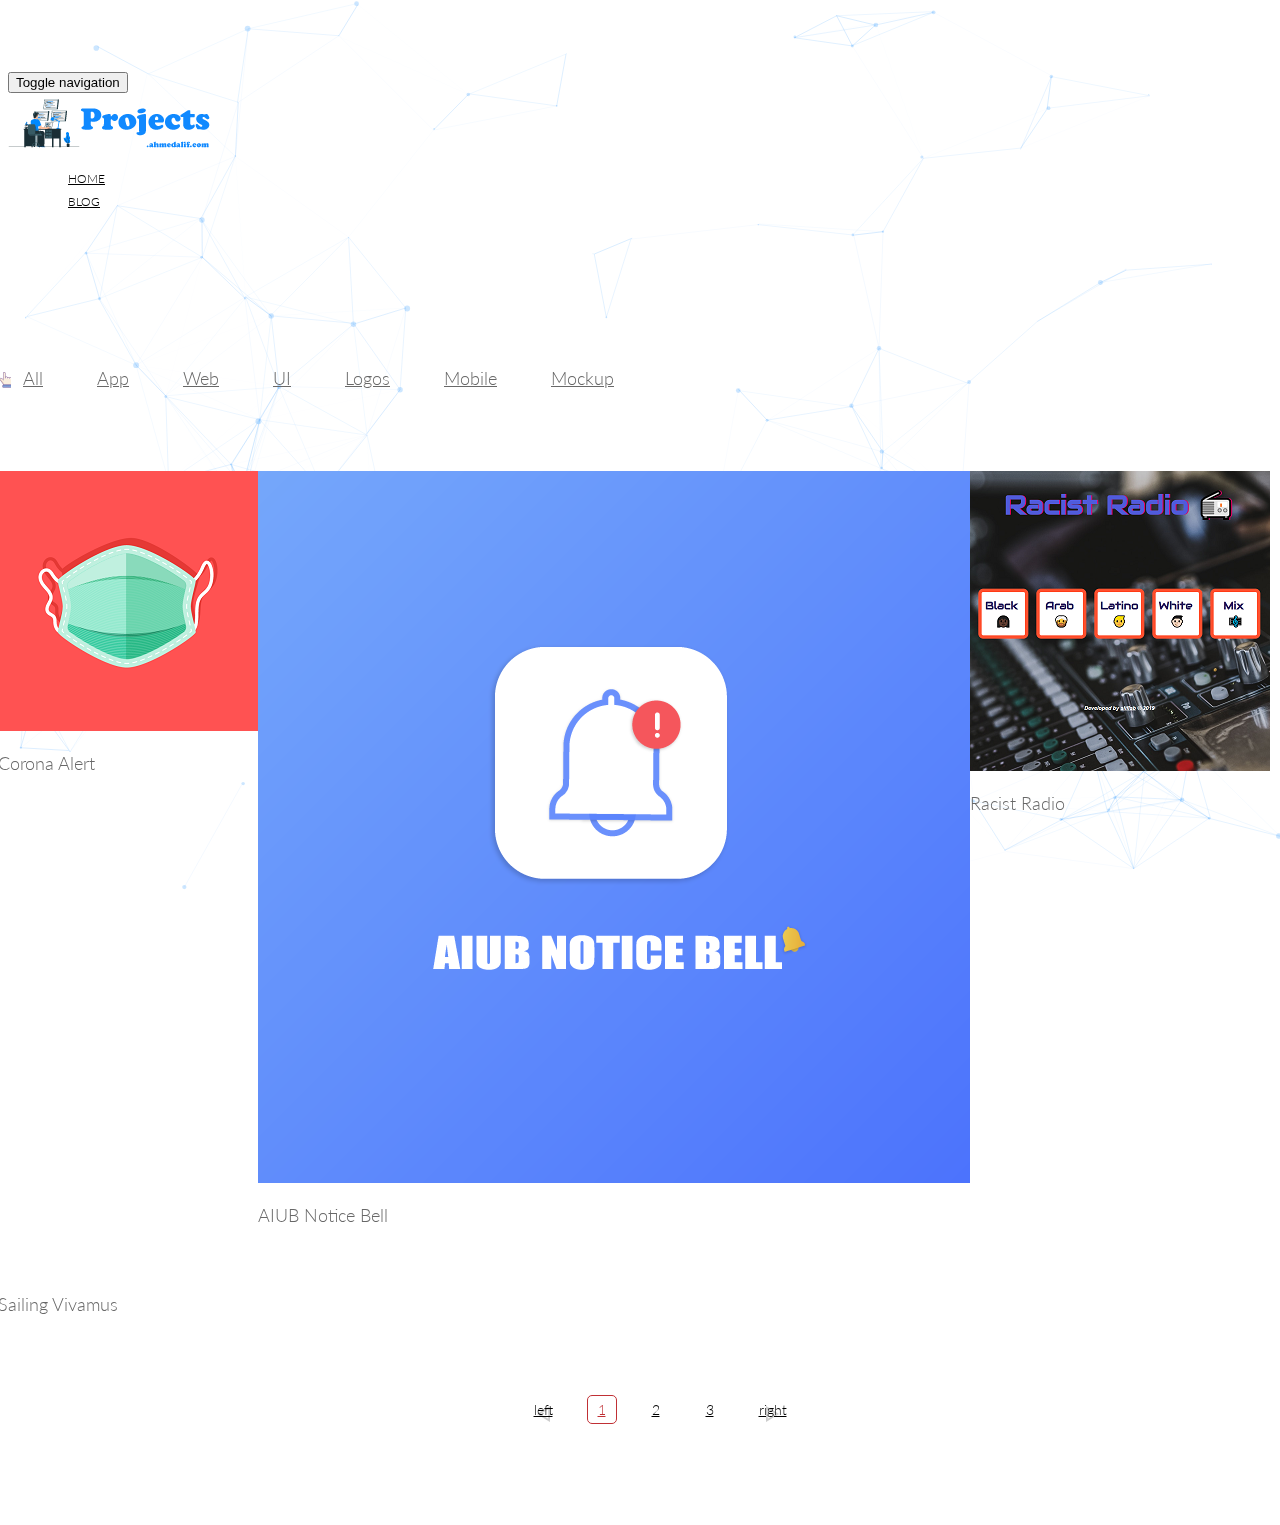
==== project.html @ 7125eb11 "Readme pull" ====
<!DOCTYPE html>
<html lang="en">
<head>
    <meta charset="utf-8">
    <meta name="viewport" content="width=device-width, initial-scale=1.0">
    <meta name="description" content="Project showcase site of Alif">
    <meta name="author" content="Alif">
    <title>Projects | AlifLab</title>
    <link href="css/bootstrap.min.css" rel="stylesheet">
    <link href="css/font-awesome.min.css" rel="stylesheet">
    <link href="css/lightbox.css" rel="stylesheet"> 
    <link href="css/animate.min.css" rel="stylesheet"> 
	<link href="css/main.css" rel="stylesheet">
	<link href="css/responsive.css" rel="stylesheet">

    <!--[if lt IE 9]>
	    <script src="js/html5shiv.js"></script>
	    <script src="js/respond.min.js"></script>
    <![endif]-->       

    <link rel="apple-touch-icon" sizes="57x57" href="images/favicon/apple-icon-57x57.png">
    <link rel="apple-touch-icon" sizes="60x60" href="images/favicon/apple-icon-60x60.png">
    <link rel="apple-touch-icon" sizes="72x72" href="images/favicon/apple-icon-72x72.png">
    <link rel="apple-touch-icon" sizes="76x76" href="images/favicon/apple-icon-76x76.png">
    <link rel="apple-touch-icon" sizes="114x114" href="images/favicon/apple-icon-114x114.png">
    <link rel="apple-touch-icon" sizes="120x120" href="images/favicon/apple-icon-120x120.png">
    <link rel="apple-touch-icon" sizes="144x144" href="images/favicon/apple-icon-144x144.png">
    <link rel="apple-touch-icon" sizes="152x152" href="images/favicon/apple-icon-152x152.png">
    <link rel="apple-touch-icon" sizes="180x180" href="images/favicon/apple-icon-180x180.png">
    <link rel="icon" type="image/png" sizes="192x192" href="images/favicon/android-icon-192x192.png">
    <link rel="icon" type="image/png" sizes="32x32" href="images/favicon/favicon-32x32.png">
    <link rel="icon" type="image/png" sizes="96x96" href="images/favicon/favicon-96x96.png">
    <link rel="icon" type="image/png" sizes="16x16" href="images/favicon/favicon-16x16.png">
</head><!--/head-->

<body>
	<header id="header">      
        <div class="container">
            <div class="row">
                <div class="col-sm-12 overflow">
                   <div class="social-icons pull-right">
                        <ul class="nav nav-pills">
                            <li><a href="https://www.facebook.com/alif.0920"><i class="fa fa-facebook"></i></a></li>
                            <li><a href="https://twitter.com/alif0920"><i class="fa fa-twitter"></i></a></li>
                            <li><a href="https://www.linkedin.com/in/alif09"><i class="fa fa-linkedin"></i></a></li>
                            <li><a href="https://github.com/thealiflab"><i class="fa fa-github"></i></a></li>
                            <li><a href="https://www.behance.net/alif09"><i class="fa fa-behance"></i></a></li>
                            
                        </ul>
                    </div> 
                </div>
             </div>
        </div>
        <div class="navbar navbar-inverse" role="banner">
            <div class="container">
                <div class="navbar-header">
                    <button type="button" class="navbar-toggle" data-toggle="collapse" data-target=".navbar-collapse">
                        <span class="sr-only">Toggle navigation</span>
                        <span class="icon-bar"></span>
                        <span class="icon-bar"></span>
                        <span class="icon-bar"></span>
                    </button>

                    <a class="navbar-brand" href="index.html">
                        <h1><img src="images/projectlogo.png" alt="logo"></h1>
                    </a>
                    
                </div>
                <div class="collapse navbar-collapse">
                    <ul class="nav navbar-nav navbar-right">
                        <li><a href="https://ahmedalif.com">Home</a></li>           
                        <li><a href="https://ahmedalif.com/blog">Blog</a>                
                    </ul>
                </div>
            </div>
        </div>
    </header>
    <!--/#header-->


    <!--/#action-->

    <section id="portfolio">
        <div class="container">
            <div class="row">
                <ul class="portfolio-filter text-center">
                    <li><a class="btn btn-default active" href="#" data-filter="*">All</a></li>
                    <li><a class="btn btn-default" href="#" data-filter=".app">App</a></li>
                    <li><a class="btn btn-default" href="#" data-filter=".web">Web</a></li>
                    <li><a class="btn btn-default" href="#" data-filter=".folio">UI</a></li>
                    <li><a class="btn btn-default" href="#" data-filter=".logos">Logos</a></li>
                    <li><a class="btn btn-default" href="#" data-filter=".mobile">Mobile</a></li>
                    <li><a class="btn btn-default" href="#" data-filter=".mockup">Mockup</a></li>
                </ul><!--/#portfolio-filter-->
                <!-- projects.ahmedalif.com/coronaalert.html -->
                
                <div class="portfolio-items">

                    <div class="col-sm-6 portfolio-item app">
                        <div class="portfolio-wrapper">
                            <div class="portfolio-single">
                                <div class="portfolio-thumb">
                                    <img src="images/portfolio/calogo.png" class="img-responsive" alt="Corona Alert">
                                </div>
                                <div class="portfolio-view">
                                    <ul class="nav nav-pills">
                                        <li><a href="portfolio-details.html"><i class="fa fa-github"></i></a></li>
                                        <li><a href="https://projects.ahmedalif.com/coronaalert.html" data-lightbox="example-set"><i class="fa fa-eye"></i></a></li>
                                    </ul>
                                </div>
                            </div>
                            <div class="portfolio-info">
                                <h2>Corona Alert</h2>
                            </div>
                        </div>
                    </div>

                    <div class="col-sm-6 portfolio-item web">
                        <div class="portfolio-wrapper">
                            <div class="portfolio-single">
                                <div class="portfolio-thumb">
                                    <img src="images/portfolio/anblogo.png" class="img-responsive" alt="AIUB Notice Bell">
                                </div>
                                <div class="portfolio-view">
                                    <ul class="nav nav-pills">
                                        <li><a href="portfolio-details.html"><i class="fa fa-github"></i></a></li>
                                        <li><a href="https://projects.ahmedalif.com/" data-lightbox="example-set"><i class="fa fa-eye"></i></a></li>
                                    </ul>
                                </div>
                            </div>
                            <div class="portfolio-info">
                                <h2>AIUB Notice Bell</h2>
                            </div>
                        </div>
                    </div>

                    <div class="col-sm-6 portfolio-item web">
                        <div class="portfolio-wrapper">
                            <div class="portfolio-single">
                                <div class="portfolio-thumb">
                                    <img src="images/portfolio/rrpic.png" class="img-responsive" alt="Racist Radio">
                                </div>
                                <div class="portfolio-view">
                                    <ul class="nav nav-pills">
                                        <li><a href="portfolio-details.html"><i class="fa fa-github"></i></a></li>
                                        <li><a href="https://thealiflab.github.io/RacistRadio" data-lightbox="example-set"><i class="fa fa-eye"></i></a></li>
                                    </ul>
                                </div>
                            </div>
                            <div class="portfolio-info">
                                <h2>Racist Radio</h2>
                            </div>
                        </div>
                    </div>

                    <div class="col-sm-6 portfolio-item app logos">
                        <div class="portfolio-wrapper">
                            <div class="portfolio-single">
                                <div class="portfolio-thumb">
                                    <img src="images/portfolio/19.jpg" class="img-responsive" alt="">
                                </div>
                                <div class="portfolio-view">
                                    <ul class="nav nav-pills">
                                        <li><a href="portfolio-details.html"><i class="fa fa-github"></i></a></li>
                                        <li><a href="images/portfolio/19.jpg" data-lightbox="example-set"><i class="fa fa-eye"></i></a></li>
                                    </ul>
                                </div>
                            </div>
                            <div class="portfolio-info">
                                <h2>Sailing Vivamus</h2>
                            </div>
                        </div>
                    </div>
                    

                </div>
                <div class="portfolio-pagination">
                    <ul class="pagination">
                      <li><a href="#">left</a></li>
                      <li class="active"><a href="#">1</a></li>
                      <li><a href="#">2</a></li>
                      <li><a href="#">3</a></li>
                      <li><a href="#">right</a></li>
                    </ul>
                </div>
            </div>
        </div>
    </section>
    <!--/#portfolio-->


    <!--/#footer-->

    <!-- particle backgound js files -->

    <div id="particles-js"></div>
    <script type="text/javascript" src="js/particles.js"></script>
    <script type="text/javascript" src="js/app.js"></script>

    <script type="text/javascript" src="js/jquery.js"></script>
    <script type="text/javascript" src="js/bootstrap.min.js"></script>
    <script type="text/javascript" src="js/jquery.isotope.min.js"></script>
    <script type="text/javascript" src="js/lightbox.min.js"></script>
    <script type="text/javascript" src="js/wow.min.js"></script>
    <script type="text/javascript" src="js/main.js"></script>  
</body>
</html>
---- css/main.css ----
@import url(http://fonts.googleapis.com/css?family=Lato:100,300,400,700);
  @import url(http://fonts.googleapis.com/css?family=Open+Sans:300italic,400italic,600italic,700italic,400,300,600,700);
  @import url(http://fonts.googleapis.com/css?family=Noto+Sans:400,700);

  /*
  ================
   Background Particles Animation
  ================
*/

  #particles-js{
    height: 100%;
    position: fixed;
    top: 0%;
    right: 0%;
    bottom: 0%;
    left: 0%;
    z-index: -1;

  }


  body {
    background: transparent;
    font-family: 'Lato', sans-serif;
    font-weight: 300;
    font-size: 14px;
    line-height: 22px;
    color: #000;
  }

  html {
    height: 100%;
  }


  a{
    color:#1089ff;
  }

  a:hover {
    outline: none;
    text-decoration:none;
    color: #1089ff;
  }

  a:focus {
    outline:none;
    outline-offset: 0;
  }

  a {
    -webkit-transition: 300ms;
    transition: 300ms;
  }


  ul {
    list-style: none;
  }

  h1, h2, h3, h4, h5, h6 {
    font-family: 'Lato', sans-serif;
    font-weight: 300;
  }

  h1{
    color: #686868;
  }

  h2{
    font-size: 24px;
    color: #686868;
  }

  h3{
    font-size: 18px;
  }

  .overflow{
    overflow: hidden;
  }

  .uppercase{
    text-transform: uppercase;
  }

  .btn-common {
    font-size: 14px;
    color: #1089ff;
    border: 1px solid #0099ae;
    font-family: 'Open Sans', sans-serif;
    font-weight: 300;
    padding: 10px 25px;
  }

  #action .col-sm-5{
    position: absolute;

    top: 0;
    height: 100%;
    right: 0;
  }


  .btn-common:hover, 
  .btn-common:focus{
    outline: none;
    background: none;
    -webkit-box-shadow: none;
    box-shadow: none;
    color: #01707f;
    border-color:#01707f;
  }

  .align-right{
    text-align: right;
  }

  .inline{
    display: inline-block;
  }

  .padding{
    padding: 65px 0;
  }

  .padding-bottom{
    padding-bottom: 65px;
  }

  .padding-top{
    padding-top: 90px;
  }

  .padding-right{
    padding-right: 80px;
  }

  .padding-left{
    padding-left: 80px;
  }

  .margin-bottom{
    margin-bottom: 35px;
  }

     .carousel-indicators.visible-xs {
      height: 20px;
      margin: 0;
      padding: 0;
      position: absolute;
      top: -35px;
      width: 100%;
      left: 0;
    }

  .carousel-indicators.visible-xs li {
    border-color: #1089ff;
    border-width: 2px;
    height: 12px;
    margin: 0 5px 0 0;
    width: 12px;
  }

  .carousel-indicators.visible-xs li.active {
    background: #1089ff;
  }


/*************************
*******Header******
**************************/


#header{
  margin-bottom: 0;
  padding: 30px 0 60px 0;
}

#header .navbar-inverse .container{
  position: relative;
}

.search{
  position: absolute;
  top: 20px;
  right: 0;
  z-index: 1;
}

.search i{
  color: #00aeef;
  cursor: pointer;
  position: absolute;
  right: 10px;
  top: 2px;
}

.field-toggle{
  position: relative;
  top: 30px;
  right: 15px;
  display: none;
  height: 50px;
}


.social-icons ul li{
  padding: 0 10px;

}

.social-icons ul li:last-child{
  padding-right: 0;

}

.social-icons ul li a{
  font-size: 18px;
  color: #d3d3d3;
  padding: 0;
}

.social-icons ul li a:hover .fa-facebook {
  color:#1089ff;
}

.social-icons ul li a:hover .fa-twitter {
  color:#1089ff;
}

.social-icons ul li a:hover .fa-google-plus {
  color:#1089ff;
}

.social-icons ul li a:hover .fa-dribbble {
  color:#1089ff;
}

.social-icons ul li a:hover .fa-linkedin {
  color:#1089ff;
}

.social-icons ul li a:hover,
.social-icons ul li a:focus{  
  background: none;
}

#header .navbar {
  background: transparent;
  border: 0;
  margin-bottom: 0;
}

#header .navbar-toggle{
  margin-top: 20px;
}

#header .navbar-brand{
  padding: 0;
  margin-left: 0;
}

#header .navbar-brand h1{
  padding: 0;
  margin: 0;
}

#header .navbar-nav.navbar-right >li:last-child{
  margin-right: 20px;
}

#header .navbar-nav.navbar-right >li a {
  color: #000;
  font-size: 12px;
  padding: 20px;
  text-transform: uppercase;
  font-weight: 300;
}


#header .navbar-inverse .navbar-nav  li.active > a,  
#header .navbar-inverse .navbar-nav  li.active > a:focus, 
#header .navbar-nav.navbar-right li > a:hover,
.navbar-inverse .navbar-nav > .open > a {
  background-color: inherit;
  border: 0;
  color: #00aeef;
}

#header .navbar-inverse .navbar-nav  li a:hover{
  color: #00aeef;
}


/*  Dropdown menu*/

ul.sub-menu {
  display: none;
  list-style: none;
  padding: 0;
  margin: 0;
}

#header .navbar-nav li ul.sub-menu li a{
  color: #818285;
  padding: 5px 0;
  font-size: 13px;
  display: block;
  text-transform: capitalize;
}

#header .navbar-nav li ul.sub-menu li .active{
  background: #00aeef;
  color: #fff;
  position: relative;
}

#header .navbar-nav li ul.sub-menu li .active i{
  position: absolute;
  font-size: 56px;
  top: -13px;
  color: #0884d5;
}

#header .navbar-nav li ul.sub-menu li .active .fa-angle-right{
  left: -3px;
}

#header .navbar-nav li ul.sub-menu li .active .fa-angle-left{
  right: -3px;
}

#header .navbar-nav li ul.sub-menu li a:hover,
#header .navbar-nav li ul.sub-menu li a:focus{
  background: #00aeef;
  color: #fff;
}

.fa-angle-down{
  padding-left: 5px; 
}

.scaleIn {
  -webkit-animation-name: scaleIn;
  animation-name: scaleIn;
}

@-webkit-keyframes scaleIn {
  0% {
    opacity: 0;
    -webkit-transform: scale(0);
    transform: scale(0);
  }

  100% {
    opacity: 1;
    -webkit-transform: scale(1);
    transform: scale(1);
  }
}

@keyframes scaleIn {
  0% {
    opacity: 0;
    -webkit-transform: scale(0);
    transform: scale(0);
  }

  100% {
    opacity: 1;
    -webkit-transform: scale(1);
    transform: scale(1);
  }
}


/*************************
*******Footer******
**************************/


/*************************
*******Home Page******
**************************/



/*************************
*******About Us Page******
**************************/


/*************************
*******Portfolio Default**
**************************/

.portfolio-single {
  position: relative;
}

.portfolio-thumb {
  position: relative;
}

.portfolio-thumb img {
  width: 100%;
}


.portfolio-single:hover .portfolio-view{
  display: block;
  -webkit-animation: fadeInUp 400ms;
  animation: fadeInUp 400ms;
}

#portfolio .row{
  margin-left: -10px;
  margin-right: -10px;
}

.portfolio-view {
  display: none;
  position: absolute;
  top: 0;
  height: 100%;
  background:rgb(16, 137, 255, 0.8);
  width: 100%;
  text-align: center;
}

.portfolio-view .nav-pills {
  padding: 0;
  display: inline-block;
  margin-top: -26px;
  top: 50%;
  position: relative;
}

.portfolio-view .nav-pills li {
  display: inline-block;
  margin: 0 5px;
}

.portfolio-view .nav-pills li a {
  color: #fff;
  border: 1px solid #fff;
  width: 40px;
  height: 40px;
  line-height: 38px;
  text-align: center;
  padding: 0;
  border-radius: 40px;
  -webkit-animation: scaleIn 400ms linear 100ms both;
  animation: scaleIn 400ms linear 100ms both;
  -webkit-transition: all 0.9s ease;
  transition: all 0.9s ease;
}

.portfolio-view .nav-pills li a:hover {
  color: #702340;
  border-color: #702340;
  -webkit-transition: all 0.9s ease;
  transition: all 0.9s ease;
}

.portfolio-info {
  overflow: hidden;
  margin-bottom: 30px;
}

.portfolio-info h2 {
  font-size: 18px;
  margin: 15px 0 0;
}

.portfolio-filter {
  margin: 80px 0;
  padding: 0;
}

.portfolio-filter li {
  display: inline-block;
  position: relative;
}

.portfolio-filter li a {
  border-radius: 0;
  color: #686868;
  font-size: 18px;
  font-weight: 300;
  padding: 0 25px;
  text-transform: capitalize;
  border: none;
}

.portfolio-filter li .active{
  background: transparent;
  box-shadow: none;
  -webkit-box-shadow: none;
}

.portfolio-filter li a:hover, 
.portfolio-filter li a:focus,
.portfolio-filter li a.active {
  background: transparent;
  box-shadow: none;
  -webkit-box-shadow: none;
}

.portfolio-filter li a.active:before{
  position: absolute;

  content: "";
  left: 0;
  width: 13px;
  height: 16px;
  background: url(../images/portfolio/icon.png);
  top: 5px;
}

.portfolio-pagination{
  text-align: center;
  
  padding-top: 40px;
  padding-bottom: 90px;
}

.pagination li{
  display: inline-block;
  margin: 0 10px;
}

.pagination li a{
  color: #000;
  padding: 5px 10px;
  border-radius: 5px;
  border: 1px solid #fff;
}

.pagination li:first-child a{
  background: url(../images/portfolio/left.png);
  background-repeat: no-repeat;
  text-indent: -999999999px;
  background-position: center top 10px;
  width: 32px;
  height: 36px;
  border: none;
  -webkit-transition: 300ms;
  transition: 300ms;
}

.pagination li:first-child a:hover{
  background: url(../images/portfolio/left.png);
  background-position: center top -37px;
  background-repeat: no-repeat;
  -webkit-transition: 300ms;
  transition: 300ms;
}

.pagination li:last-child a{
  background: url(../images/portfolio/right.png);
  background-repeat: no-repeat;
  text-indent: -999999999px;
  background-position: center top 10px;
  width: 32px;
  height: 36px;
  border: none;
  -webkit-transition: 300ms;
  transition: 300ms;
}

.pagination li:last-child a:hover{
  background: url(../images/portfolio/right.png);
  background-position: center top -37px;
  background-repeat: no-repeat;
  -webkit-transition: 300ms;
  transition: 300ms;
}

.pagination li a:hover,
.pagination .active a, 
.pagination a:active, 
.pagination .active a:hover,
.pagination .active a:focus, 
.pagination a:focus {
  background: transparent;
  border-color: #C03035;
  color: #C03035;
}


/*****************************
Portfolio with right sidebar
*****************************/

.sidebar h3 {
  color: #404040;
  margin-top: 0;
  border-bottom: 3px solid #ececec;
  margin-bottom: 6px;
  padding-bottom: 8px;
}

.sidebar-item{
  margin-bottom: 48px;
}

.categories .navbar-stacked li {
  border-bottom: 1px solid #ececec;
}

.categories .navbar-stacked li:last-child {
  border-bottom: 0px solid #ececec;
}

.categories .navbar-stacked li a {
  font-size: 16px;
  color: #6a6a6a;
  padding: 8px 0;
  padding-left: 0;
}

.categories .navbar-stacked li a:hover{
  background: none;
  margin-left: 20px;
  color: #0099AE;
  opacity: 1;
}

.categories .navbar-stacked li.active a{
  color: #0099AE;
  padding-left: 20px;
}

.categories .navbar-stacked li.active a:before{
  position: absolute;
  content: "";
  border-color: transparent transparent transparent #0099AE;
  border-width: 8px;
  border-style: solid;
  left: 0;
  top: 13px;
  margin-top: 0;
  z-index: 0;
  transition: all 0.3s ease 0s;
  -moz-transition: all 0.3s ease 0s;
  -webkit-transition: all 0.3s ease 0s;
  -o-transition: all 0.3s ease 0s;
}

.categories .navbar-stacked li.active a:after {
  position: absolute;
  content: "";
  border-color: transparent transparent transparent #fff;
  border-width: 6px;
  border-style: solid;
  left: 0px;
  top: 15px;
  margin-top: 0;
  z-index: 1;
  transition: all 0.3s ease 0s;
  -moz-transition: all 0.3s ease 0s;
  -webkit-transition: all 0.3s ease 0s;
  -o-transition: all 0.3s ease 0s;
}

.sidebar-item .media{
  border-bottom: 1px solid #ececec;
  padding-bottom: 10px;
  padding-top: 21px;
  margin-top: 0;
  transition: all 0.3s ease 0s;
  -moz-transition: all 0.3s ease 0s;
  -webkit-transition: all 0.3s ease 0s;
  -o-transition: all 0.3s ease 0s;    
}

.sidebar-item .media:last-child{
  border-bottom: 0px solid #ececec;  
  padding-bottom: 0; 
}

.sidebar-item .media:hover{
  border-left: 2px solid #0099AE;
  padding-left: 5px;
  transition: all 0.3s ease 0s;
  -moz-transition: all 0.3s ease 0s;
  -webkit-transition: all 0.3s ease 0s;
  -o-transition: all 0.3s ease 0s;
}

.sidebar-item .media:hover.media .media-body h4 a{
  color: #0099AE;
  transition: all 0.3s ease 0s;
  -moz-transition: all 0.3s ease 0s;
  -webkit-transition: all 0.3s ease 0s;
  -o-transition: all 0.3s ease 0s;
}

.sidebar-item .media .media-body h4 {
  margin-top: 0;
  margin-bottom: 8px;
}

.sidebar-item .media .media-body h4 a{
  color: #7d7d7d;
  font-size: 16px;
}

.sidebar-item .media .media-body p {
  color: #b4b4b4;
  font-size: 12px;
}

.tag-cloud .nav-pills{
  margin-top: 16px;
}

.tag-cloud .nav-pills li{
  margin: 0;
  margin-top: 6px;
  margin-right: 4px;
}

.tag-cloud .nav-pills li a{
  font-size: 14px;
  font-weight: 300;
  padding: 5px 15px;
  background: #bbbbbb;
  color: #fff;
  border-radius: 3px;
}

.tag-cloud .nav-pills li a:hover{
  background: #0099AE;
}

.popular ul.gallery {
  margin: 0;
  padding: 0;
  list-style: none;
  margin: 10px -8px;
}

.popular ul.gallery li {
  display: block;
  width: 33.33%;
  float: left;
  padding: 8px;
}

.popular ul.gallery li a {
  display: block;
}

.popular ul.gallery li a img {
  width: 100%;
  transition: border-radius 300ms ease-in;
  -webkit-transition: border-radius 300ms ease-in;
}

.popular ul.gallery li a img:hover {
  border-radius: 60px;
}


/* Start: Recommended Isotope styles */

/**** Isotope Filtering ****/
.isotope-item {
  z-index: 2;
}

.isotope-hidden.isotope-item {
  pointer-events: none;
  z-index: 1;
}

/**** Isotope CSS3 transitions ****/

.isotope,
.isotope .isotope-item {
  -webkit-transition-duration: 0.8s;
  transition-duration: 0.8s;
}

.isotope {
  -webkit-transition-property: height, width;
  transition-property: height, width;
}

.isotope .isotope-item {
  -webkit-transition-property: -webkit-transform, opacity;
  -webkit-transition-property: opacity, -webkit-transform;
  transition-property: opacity, -webkit-transform;
  transition-property: transform, opacity;
  transition-property: transform, opacity, -webkit-transform;
}

/**** disabling Isotope CSS3 transitions ****/
.isotope.no-transition,
.isotope.no-transition .isotope-item,
.isotope .isotope-item.no-transition {
  -webkit-transition-duration: 0s;
  transition-duration: 0s;
}




/*****************************
Portfolio Details
*****************************/

#portfolio-information.padding-top{
  padding-top: 100px;
}

.project-name h2{
  margin-top: 0;
  margin-bottom: 15px;
}

#related-work .title{
  margin-bottom: 55px;
  margin-top: 10px;
}

.navbar-default {
  background: none;
  padding: 0;
}

.navbar-default li a{
  font-size: 12px;
  padding: 0;
  padding-right: 15px;
}

.navbar-default li a i{
  padding-right: 8px;
}

.navbar-default li a:hover{
  color: #0884d5;
  background: none;
}

.skills .navbar-default,
.client .navbar-default{
  margin-left: 35px;
  
}

.live-preview .btn-common{
  margin-top: 21px;
  padding: 13px 45px;
}


/*Features*/
.feature-inner{
  text-align: center;
}
.icon-wrapper{
  display: inline-block;
  background-color: #4FCCCD;
  color: #fff;
  padding: 25px;
  box-shadow: 0 0 0 5px rgba(0,0,0,.1) inset;
  -webkit-box-shadow: 0 0 0 5px rgba(0,0,0,.1) inset;
  border-radius: 100%;
  margin: 10px 0;
}
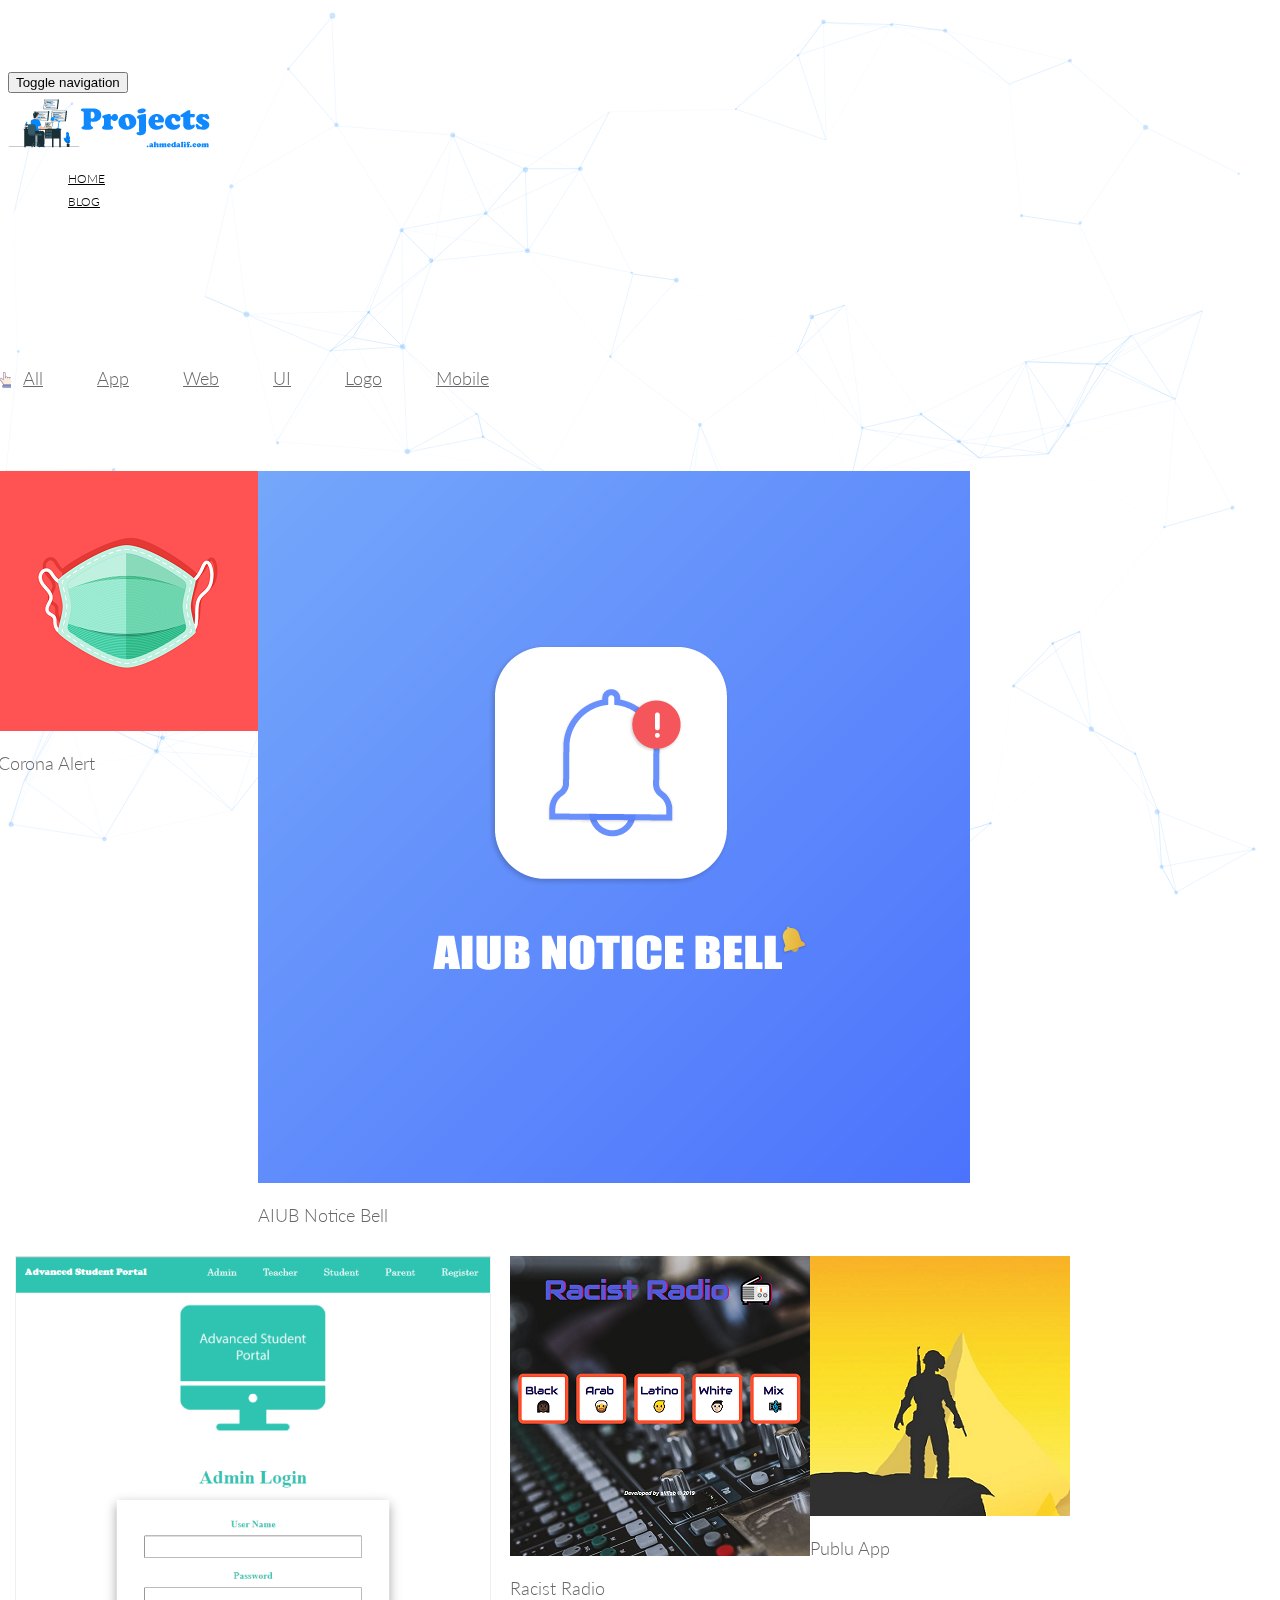
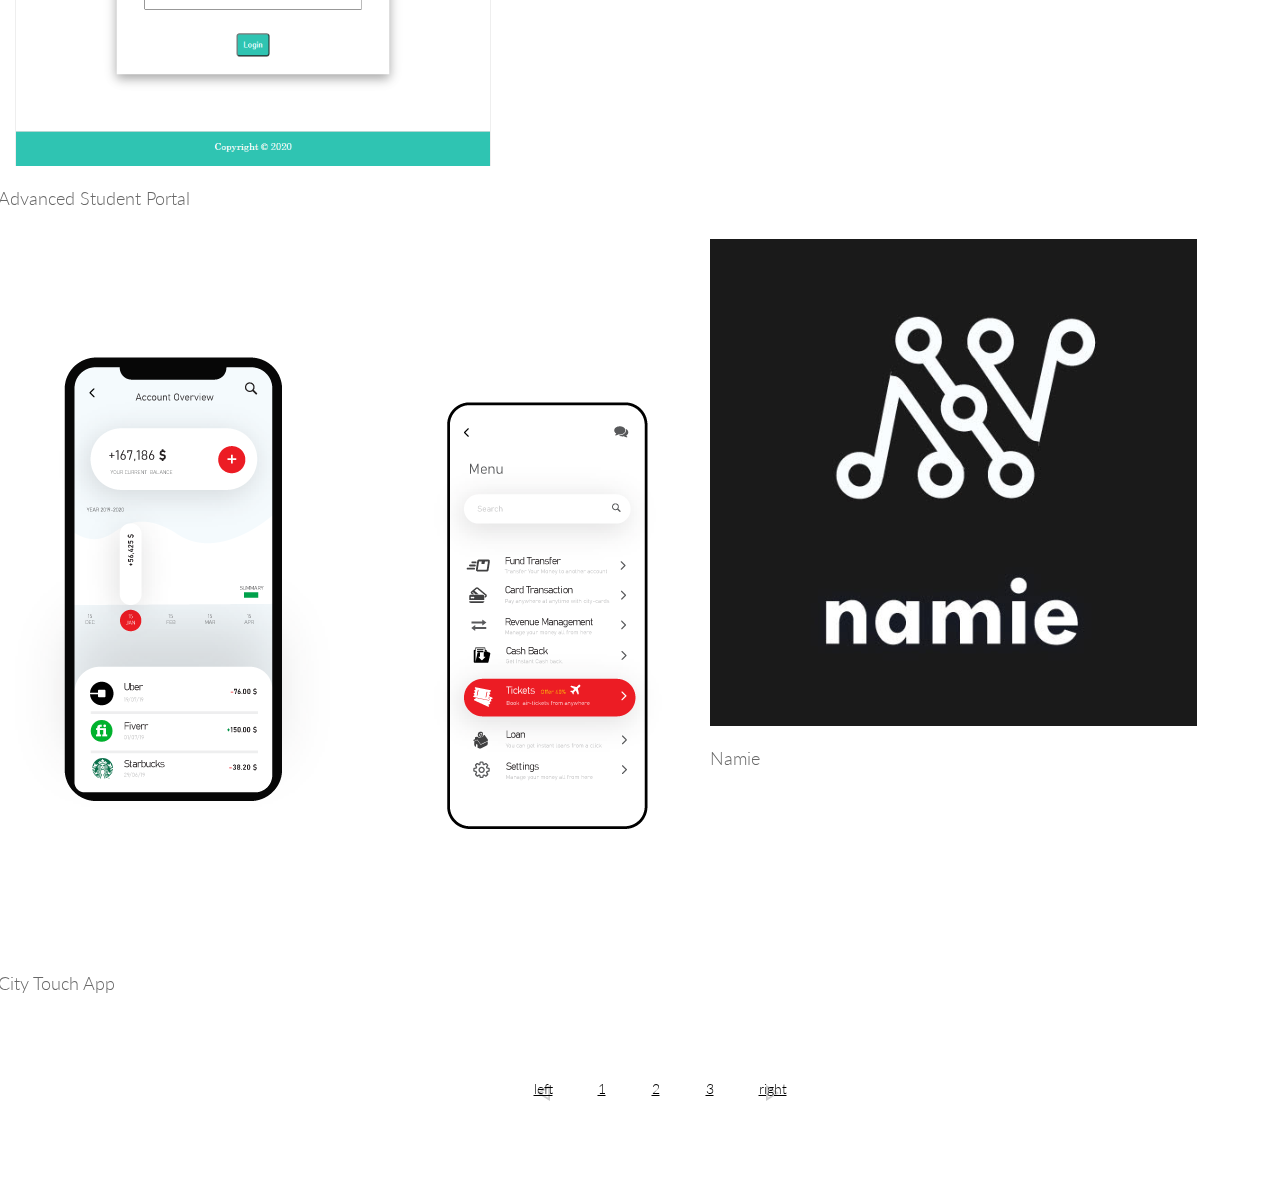
==== commit 218ba908: "added projects till now" ====
--- a/project.html
+++ b/project.html
@@ -32,6 +32,8 @@
     <link rel="icon" type="image/png" sizes="96x96" href="images/favicon/favicon-96x96.png">
     <link rel="icon" type="image/png" sizes="16x16" href="images/favicon/favicon-16x16.png">
 </head><!--/head-->
+
+<!-- TODO Have to add each page directory with information -->
 
 <body>
 	<header id="header">      
@@ -87,16 +89,15 @@
                     <li><a class="btn btn-default active" href="#" data-filter="*">All</a></li>
                     <li><a class="btn btn-default" href="#" data-filter=".app">App</a></li>
                     <li><a class="btn btn-default" href="#" data-filter=".web">Web</a></li>
-                    <li><a class="btn btn-default" href="#" data-filter=".folio">UI</a></li>
-                    <li><a class="btn btn-default" href="#" data-filter=".logos">Logos</a></li>
+                    <li><a class="btn btn-default" href="#" data-filter=".ui">UI</a></li>
+                    <li><a class="btn btn-default" href="#" data-filter=".logo">Logo</a></li>
                     <li><a class="btn btn-default" href="#" data-filter=".mobile">Mobile</a></li>
-                    <li><a class="btn btn-default" href="#" data-filter=".mockup">Mockup</a></li>
                 </ul><!--/#portfolio-filter-->
                 <!-- projects.ahmedalif.com/coronaalert.html -->
                 
                 <div class="portfolio-items">
 
-                    <div class="col-sm-6 portfolio-item app">
+                    <div class="col-sm-6 portfolio-item app mobile">
                         <div class="portfolio-wrapper">
                             <div class="portfolio-single">
                                 <div class="portfolio-thumb">
@@ -104,7 +105,7 @@
                                 </div>
                                 <div class="portfolio-view">
                                     <ul class="nav nav-pills">
-                                        <li><a href="portfolio-details.html"><i class="fa fa-github"></i></a></li>
+                                        <li><a href="https://github.com/thealiflab/CoronaAlert"><i class="fa fa-github"></i></a></li>
                                         <li><a href="https://projects.ahmedalif.com/coronaalert.html" data-lightbox="example-set"><i class="fa fa-eye"></i></a></li>
                                     </ul>
                                 </div>
@@ -123,13 +124,32 @@
                                 </div>
                                 <div class="portfolio-view">
                                     <ul class="nav nav-pills">
-                                        <li><a href="portfolio-details.html"><i class="fa fa-github"></i></a></li>
-                                        <li><a href="https://projects.ahmedalif.com/" data-lightbox="example-set"><i class="fa fa-eye"></i></a></li>
+                                        <li><a href="https://github.com/thealiflab/AIUBNoticeBell"><i class="fa fa-github"></i></a></li>
+                                        <li><a href="https://projects.ahmedalif.com/aiubnoticebell" data-lightbox="example-set"><i class="fa fa-eye"></i></a></li>
                                     </ul>
                                 </div>
                             </div>
                             <div class="portfolio-info">
                                 <h2>AIUB Notice Bell</h2>
+                            </div>
+                        </div>
+                    </div>
+
+                    <div class="col-sm-6 portfolio-item web">
+                        <div class="portfolio-wrapper">
+                            <div class="portfolio-single">
+                                <div class="portfolio-thumb">
+                                    <img src="images/portfolio/asppage.png" class="img-responsive" alt="Advanced Student Portal">
+                                </div>
+                                <div class="portfolio-view">
+                                    <ul class="nav nav-pills">
+                                        <li><a href="https://github.com/thealiflab/AdvancedStudentPortal"><i class="fa fa-github"></i></a></li>
+                                        <!-- <li><a href="https://projects.ahmedalif.com/" data-lightbox="example-set"><i class="fa fa-eye"></i></a></li> -->
+                                    </ul>
+                                </div>
+                            </div>
+                            <div class="portfolio-info">
+                                <h2>Advanced Student Portal</h2>
                             </div>
                         </div>
                     </div>
@@ -153,21 +173,58 @@
                         </div>
                     </div>
 
-                    <div class="col-sm-6 portfolio-item app logos">
-                        <div class="portfolio-wrapper">
-                            <div class="portfolio-single">
-                                <div class="portfolio-thumb">
-                                    <img src="images/portfolio/19.jpg" class="img-responsive" alt="">
-                                </div>
-                                <div class="portfolio-view">
-                                    <ul class="nav nav-pills">
-                                        <li><a href="portfolio-details.html"><i class="fa fa-github"></i></a></li>
-                                        <li><a href="images/portfolio/19.jpg" data-lightbox="example-set"><i class="fa fa-eye"></i></a></li>
-                                    </ul>
-                                </div>
-                            </div>
-                            <div class="portfolio-info">
-                                <h2>Sailing Vivamus</h2>
+                    <div class="col-sm-6 portfolio-item app mobile">
+                        <div class="portfolio-wrapper">
+                            <div class="portfolio-single">
+                                <div class="portfolio-thumb">
+                                    <img src="images/portfolio/publulogo.png" class="img-responsive" alt="Publu App">
+                                </div>
+                                <div class="portfolio-view">
+                                    <ul class="nav nav-pills">
+                                        <li><a href="https://github.com/thealiflab/PubluApp"><i class="fa fa-github"></i></a></li>
+                                        <!-- <li><a href="images/portfolio/publulogo.png" data-lightbox="example-set"><i class="fa fa-eye"></i></a></li> -->
+                                    </ul>
+                                </div>
+                            </div>
+                            <div class="portfolio-info">
+                                <h2>Publu App</h2>
+                            </div>
+                        </div>
+                    </div>
+
+                    <div class="col-sm-6 portfolio-item ui mobile">
+                        <div class="portfolio-wrapper">
+                            <div class="portfolio-single">
+                                <div class="portfolio-thumb">
+                                    <img src="images/portfolio/citytouch.png" class="img-responsive" alt="CityTouch UI">
+                                </div>
+                                <div class="portfolio-view">
+                                    <ul class="nav nav-pills">
+                                        <!-- <li><a href="portfolio-details.html"><i class="fa fa-github"></i></a></li> -->
+                                        <li><a href="https://www.behance.net/alif09" data-lightbox="example-set"><i class="fa fa-eye"></i></a></li>
+                                    </ul>
+                                </div>
+                            </div>
+                            <div class="portfolio-info">
+                                <h2>City Touch App</h2>
+                            </div>
+                        </div>
+                    </div>
+
+                    <div class="col-sm-6 portfolio-item logo">
+                        <div class="portfolio-wrapper">
+                            <div class="portfolio-single">
+                                <div class="portfolio-thumb">
+                                    <img src="images/portfolio/namielogo.png" class="img-responsive" alt="Namie">
+                                </div>
+                                <div class="portfolio-view">
+                                    <ul class="nav nav-pills">
+                                        <li><a href="https://www.behance.net/alif09" data-lightbox="example-set"><i class="fa fa-eye"></i></a></li>
+                                    </ul>
+                                </div>
+                            </div>
+                            <div class="portfolio-info">
+                                <h2>Namie</h2>
                             </div>
                         </div>
                     </div>
@@ -177,7 +234,7 @@
                 <div class="portfolio-pagination">
                     <ul class="pagination">
                       <li><a href="#">left</a></li>
-                      <li class="active"><a href="#">1</a></li>
+                      <li><a href="#">1</a></li>
                       <li><a href="#">2</a></li>
                       <li><a href="#">3</a></li>
                       <li><a href="#">right</a></li>
